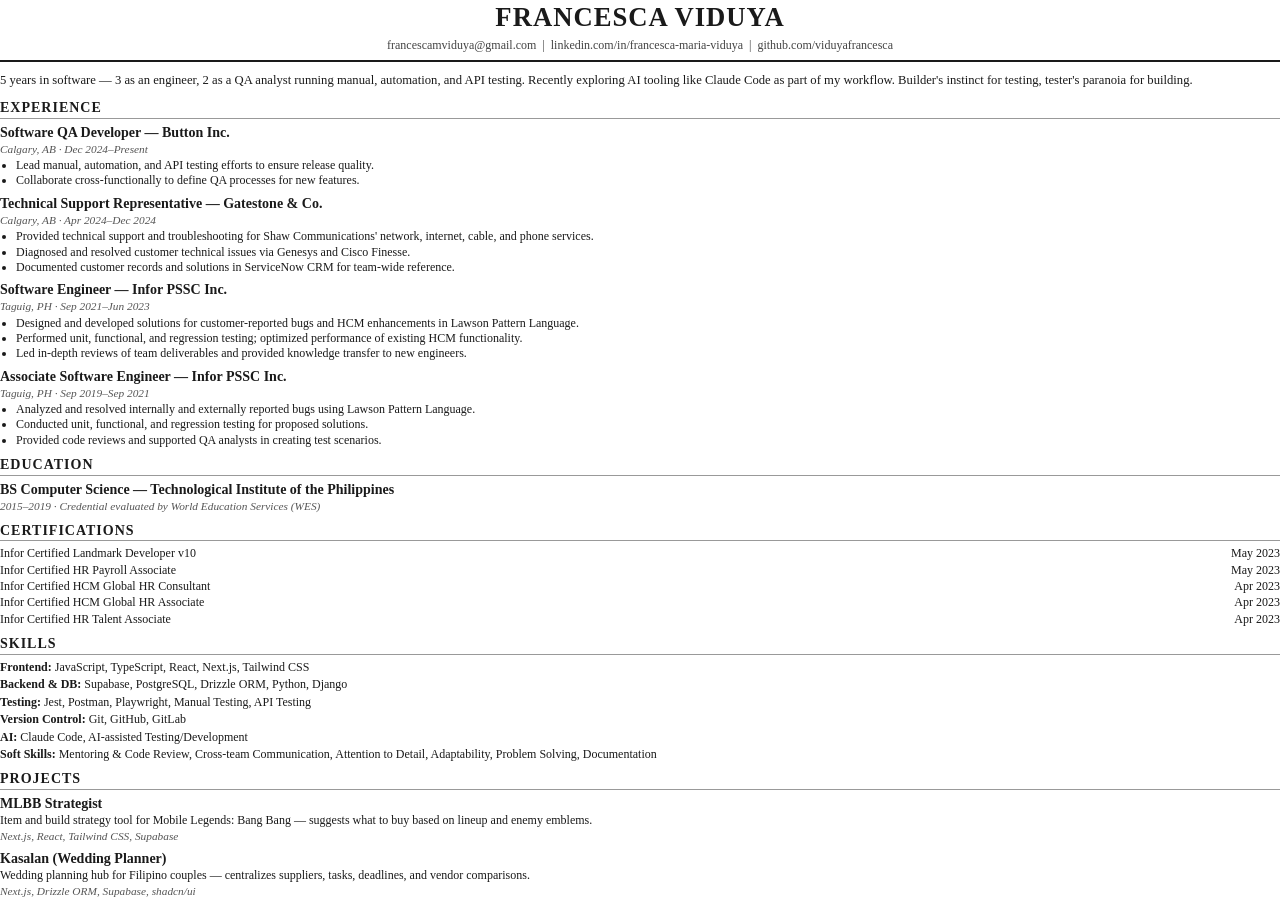
==== resume/index.html @ 88b24c21 "feat: add downloadable resume New resume/ source (index.html + resume.css, classic serif print-frien" ====
<!DOCTYPE html>
<html lang="en">
<head>
  <meta charset="UTF-8">
  <title>Francesca Viduya — Resume</title>
  <link rel="stylesheet" href="resume.css">
</head>
<body>
  <header>
    <h1>FRANCESCA VIDUYA</h1>
    <div class="contact-line">
      francescamviduya@gmail.com &nbsp;|&nbsp;
      <a href="https://www.linkedin.com/in/francesca-maria-viduya/">linkedin.com/in/francesca-maria-viduya</a> &nbsp;|&nbsp;
      <a href="https://github.com/viduyafrancesca">github.com/viduyafrancesca</a>
    </div>
  </header>

  <p class="summary">5 years in software — 3 as an engineer, 2 as a QA analyst running manual, automation, and API testing. Recently exploring AI tooling like Claude Code as part of my workflow. Builder's instinct for testing, tester's paranoia for building.</p>

  <section>
    <h2>Experience</h2>

    <div class="entry">
      <div class="entry-title"><span>Software QA Developer — Button Inc.</span></div>
      <div class="entry-meta">Calgary, AB · Dec 2024–Present</div>
      <ul>
        <li>Lead manual, automation, and API testing efforts to ensure release quality.</li>
        <li>Collaborate cross-functionally to define QA processes for new features.</li>
      </ul>
    </div>

    <div class="entry">
      <div class="entry-title"><span>Technical Support Representative — Gatestone &amp; Co.</span></div>
      <div class="entry-meta">Calgary, AB · Apr 2024–Dec 2024</div>
      <ul>
        <li>Provided technical support and troubleshooting for Shaw Communications' network, internet, cable, and phone services.</li>
        <li>Diagnosed and resolved customer technical issues via Genesys and Cisco Finesse.</li>
        <li>Documented customer records and solutions in ServiceNow CRM for team-wide reference.</li>
      </ul>
    </div>

    <div class="entry">
      <div class="entry-title"><span>Software Engineer — Infor PSSC Inc.</span></div>
      <div class="entry-meta">Taguig, PH · Sep 2021–Jun 2023</div>
      <ul>
        <li>Designed and developed solutions for customer-reported bugs and HCM enhancements in Lawson Pattern Language.</li>
        <li>Performed unit, functional, and regression testing; optimized performance of existing HCM functionality.</li>
        <li>Led in-depth reviews of team deliverables and provided knowledge transfer to new engineers.</li>
      </ul>
    </div>

    <div class="entry">
      <div class="entry-title"><span>Associate Software Engineer — Infor PSSC Inc.</span></div>
      <div class="entry-meta">Taguig, PH · Sep 2019–Sep 2021</div>
      <ul>
        <li>Analyzed and resolved internally and externally reported bugs using Lawson Pattern Language.</li>
        <li>Conducted unit, functional, and regression testing for proposed solutions.</li>
        <li>Provided code reviews and supported QA analysts in creating test scenarios.</li>
      </ul>
    </div>
  </section>

  <section>
    <h2>Education</h2>
    <div class="entry">
      <div class="entry-title"><span>BS Computer Science — Technological Institute of the Philippines</span></div>
      <div class="entry-meta">2015–2019 · Credential evaluated by World Education Services (WES)</div>
    </div>
  </section>

  <section>
    <h2>Certifications</h2>
    <div class="cert-line"><span>Infor Certified Landmark Developer v10</span><span>May 2023</span></div>
    <div class="cert-line"><span>Infor Certified HR Payroll Associate</span><span>May 2023</span></div>
    <div class="cert-line"><span>Infor Certified HCM Global HR Consultant</span><span>Apr 2023</span></div>
    <div class="cert-line"><span>Infor Certified HCM Global HR Associate</span><span>Apr 2023</span></div>
    <div class="cert-line"><span>Infor Certified HR Talent Associate</span><span>Apr 2023</span></div>
  </section>

  <section>
    <h2>Skills</h2>
    <div class="skills-line"><span class="label">Frontend:</span> JavaScript, TypeScript, React, Next.js, Tailwind CSS</div>
    <div class="skills-line"><span class="label">Backend &amp; DB:</span> Supabase, PostgreSQL, Drizzle ORM, Python, Django</div>
    <div class="skills-line"><span class="label">Testing:</span> Jest, Postman, Playwright, Manual Testing, API Testing</div>
    <div class="skills-line"><span class="label">Version Control:</span> Git, GitHub, GitLab</div>
    <div class="skills-line"><span class="label">AI:</span> Claude Code, AI-assisted Testing/Development</div>
    <div class="skills-line"><span class="label">Soft Skills:</span> Mentoring &amp; Code Review, Cross-team Communication, Attention to Detail, Adaptability, Problem Solving, Documentation</div>
  </section>

  <section>
    <h2>Projects</h2>
    <div class="entry">
      <div class="entry-title"><span>MLBB Strategist</span></div>
      <div class="project-desc">Item and build strategy tool for Mobile Legends: Bang Bang — suggests what to buy based on lineup and enemy emblems.</div>
      <div class="project-tech">Next.js, React, Tailwind CSS, Supabase</div>
    </div>
    <div class="entry">
      <div class="entry-title"><span>Kasalan (Wedding Planner)</span></div>
      <div class="project-desc">Wedding planning hub for Filipino couples — centralizes suppliers, tasks, deadlines, and vendor comparisons.</div>
      <div class="project-tech">Next.js, Drizzle ORM, Supabase, shadcn/ui</div>
    </div>
  </section>
</body>
</html>
---- resume/resume.css ----
@page {
  size: letter;
  margin: 0.45in 0.65in;
}

* {
  box-sizing: border-box;
  margin: 0;
  padding: 0;
}

body {
  font-family: Georgia, "Times New Roman", serif;
  color: #1a1a1a;
  font-size: 10pt;
  line-height: 1.28;
}

header {
  text-align: center;
  border-bottom: 2px solid #1a1a1a;
  padding-bottom: 7px;
  margin-bottom: 10px;
}

header h1 {
  font-size: 20pt;
  font-weight: bold;
  letter-spacing: 1px;
}

header .contact-line {
  font-size: 9pt;
  color: #444;
  margin-top: 4px;
}

header .contact-line a {
  color: #444;
  text-decoration: none;
}

.summary {
  font-size: 9.5pt;
  margin-bottom: 10px;
}

section {
  margin-bottom: 8px;
}

section h2 {
  font-size: 10.5pt;
  font-weight: bold;
  text-transform: uppercase;
  letter-spacing: 1px;
  border-bottom: 1px solid #999;
  margin-bottom: 5px;
  padding-bottom: 1px;
}

.entry {
  margin-bottom: 6px;
}

.entry:last-child {
  margin-bottom: 0;
}

.entry-title {
  font-size: 10.5pt;
  font-weight: bold;
  display: flex;
  justify-content: space-between;
}

.entry-meta {
  font-size: 8.5pt;
  font-style: italic;
  color: #555;
  margin-bottom: 2px;
}

.entry ul {
  margin-left: 16px;
}

.entry li {
  font-size: 9pt;
  margin-bottom: 0px;
}

.skills-line {
  font-size: 9pt;
  margin-bottom: 2px;
}

.skills-line .label {
  font-weight: bold;
}

.project-desc {
  font-size: 9pt;
  margin-bottom: 1px;
}

.project-tech {
  font-size: 8.5pt;
  color: #555;
  font-style: italic;
}

.cert-line {
  font-size: 9pt;
  margin-bottom: 1px;
  display: flex;
  justify-content: space-between;
}
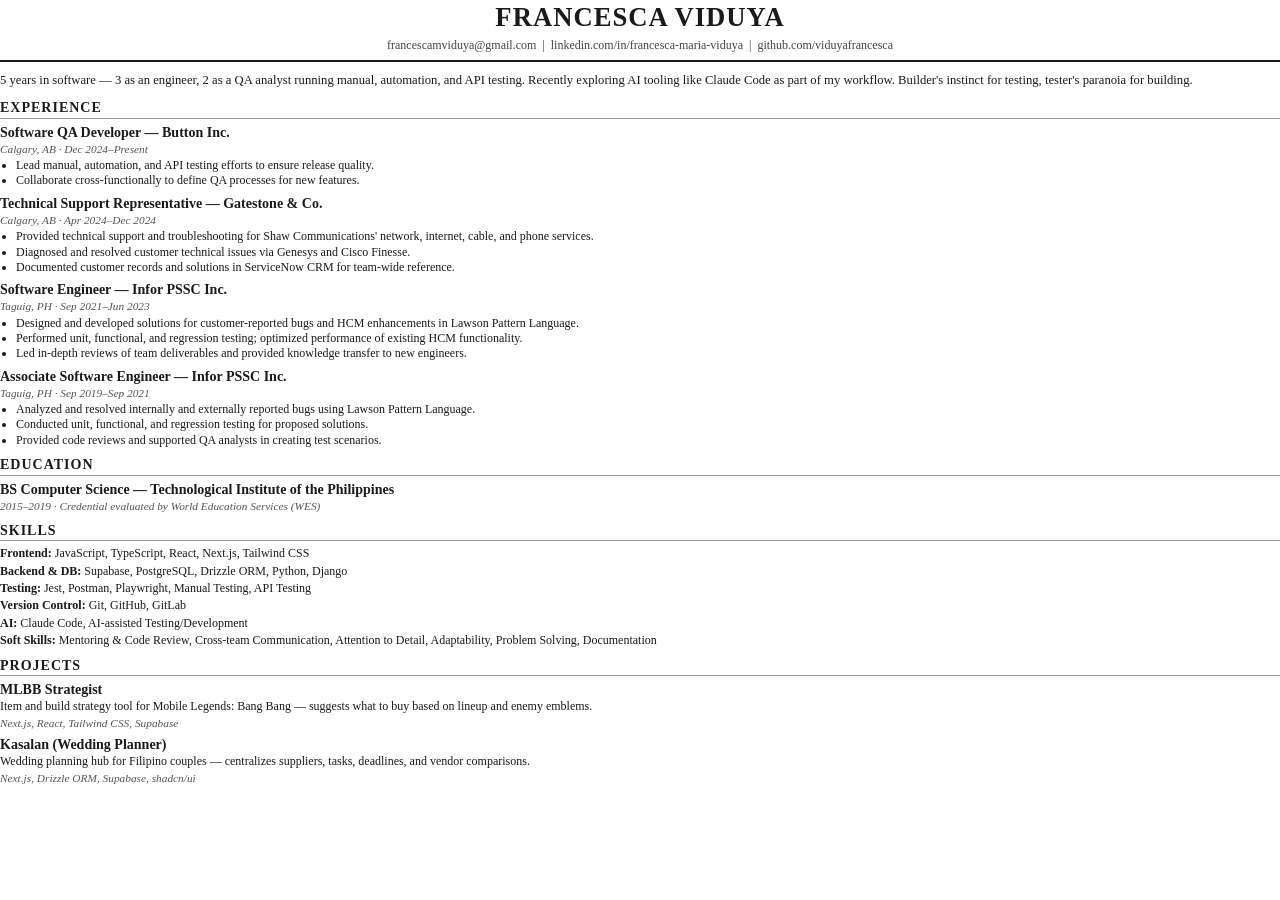
==== commit 508ead00: "fix: remove expired certifications from resume Matches the site's Certifications section removal. Dr" ====
--- a/resume/index.html
+++ b/resume/index.html
@@ -69,15 +69,6 @@
   </section>
 
   <section>
-    <h2>Certifications</h2>
-    <div class="cert-line"><span>Infor Certified Landmark Developer v10</span><span>May 2023</span></div>
-    <div class="cert-line"><span>Infor Certified HR Payroll Associate</span><span>May 2023</span></div>
-    <div class="cert-line"><span>Infor Certified HCM Global HR Consultant</span><span>Apr 2023</span></div>
-    <div class="cert-line"><span>Infor Certified HCM Global HR Associate</span><span>Apr 2023</span></div>
-    <div class="cert-line"><span>Infor Certified HR Talent Associate</span><span>Apr 2023</span></div>
-  </section>
-
-  <section>
     <h2>Skills</h2>
     <div class="skills-line"><span class="label">Frontend:</span> JavaScript, TypeScript, React, Next.js, Tailwind CSS</div>
     <div class="skills-line"><span class="label">Backend &amp; DB:</span> Supabase, PostgreSQL, Drizzle ORM, Python, Django</div>
--- a/resume/resume.css
+++ b/resume/resume.css
@@ -110,9 +110,3 @@
   font-style: italic;
 }
 
-.cert-line {
-  font-size: 9pt;
-  margin-bottom: 1px;
-  display: flex;
-  justify-content: space-between;
-}
